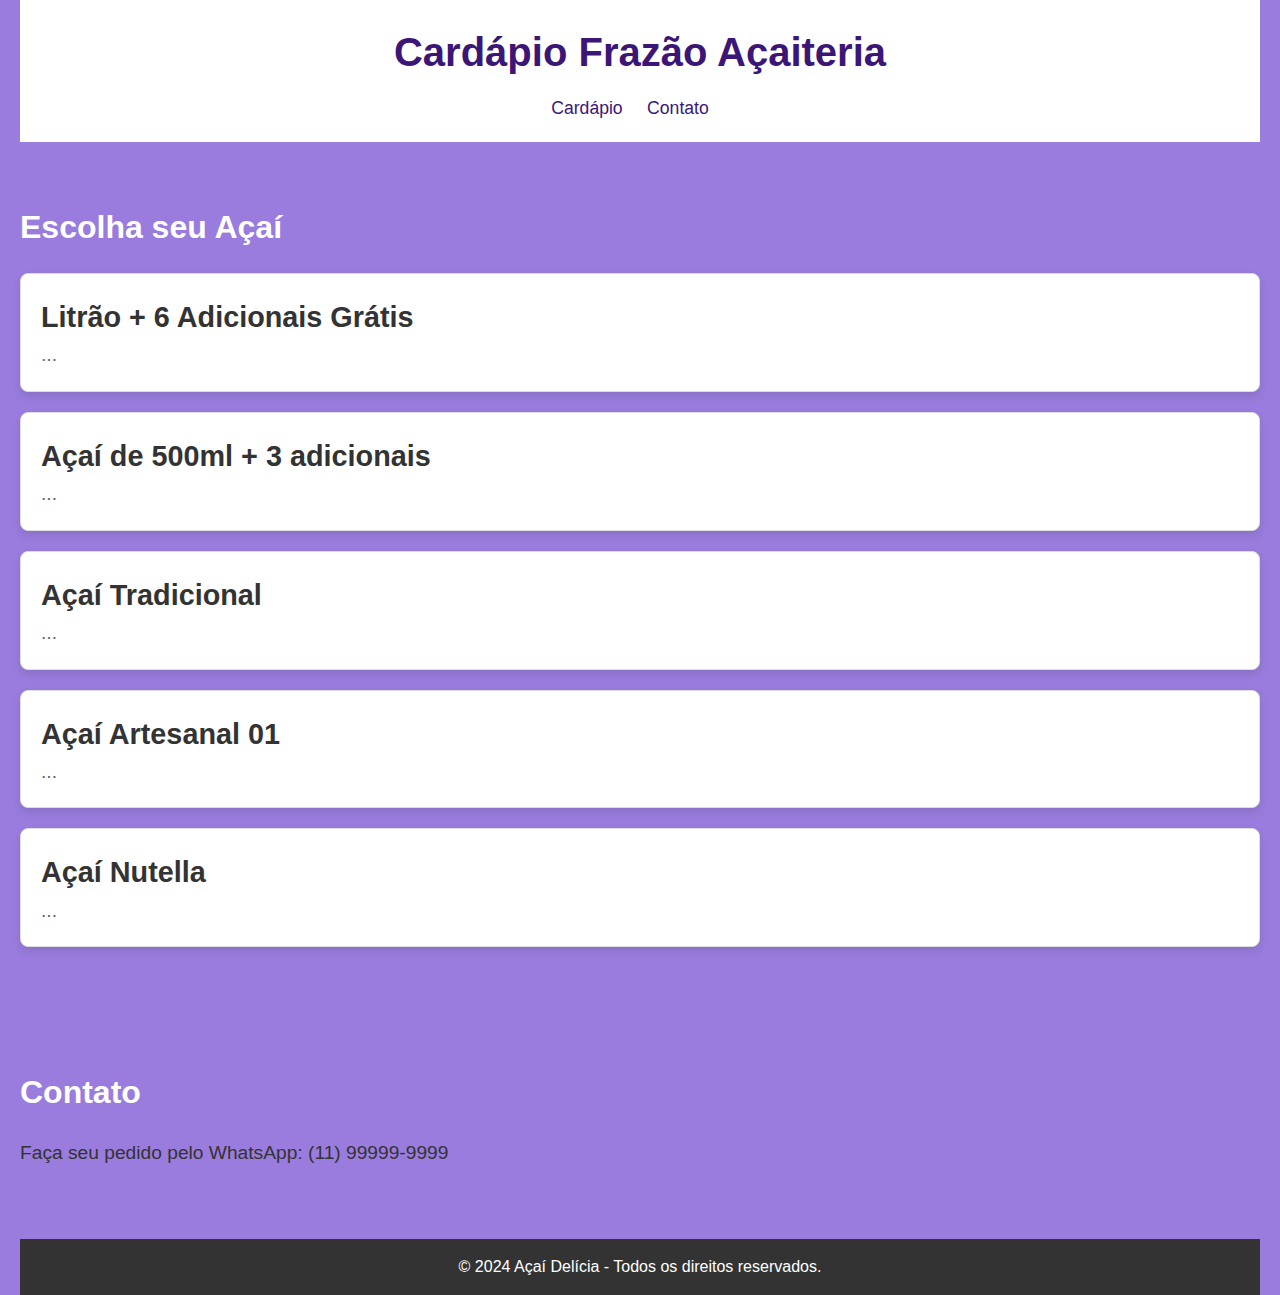
==== cardapio.html @ 2332adba "up" ====
<!DOCTYPE html>
<html lang="pt-BR">
<head>
    <meta charset="UTF-8">
    <meta name="viewport" content="width=device-width, initial-scale=1.0">
    <title>Cardápio de Açaí</title>
    <link rel="stylesheet" href="css/style_cardapio.css">
</head>
<body>
    <header>
        <h1>Cardápio Frazão Açaiteria</h1>
        <nav>
            <ul>
                <li><a href="#cardapio">Cardápio</a></li>
                <li><a href="#contato">Contato</a></li>
            </ul>
        </nav>
    </header>
    
    <section id="cardapio">
        <h2>Escolha seu Açaí</h2>
        <div class="item-cardapio">
            <h3>Litrão + 6 Adicionais Grátis</h3>
            <p>...</p>
        </div>
        <div class="item-cardapio">
            <h3>Açaí de 500ml + 3 adicionais</h3>
            <p>...</p>
        </div>
        <div class="item-cardapio">
            <h3>Açaí Tradicional</h3>
            <p>...</p>
        </div>
        <div class="item-cardapio">
            <h3>Açaí Artesanal 01</h3>
            <p>...</p>
        </div>
        <div class="item-cardapio">
            <h3>Açaí Nutella</h3>
            <p>...</p>
        </div>
    </section>
    
    <section id="contato">
        <h2>Contato</h2>
        <p>Faça seu pedido pelo WhatsApp: (11) 99999-9999</p>
    </section>
    
    <footer>
        <p>&copy; 2024 Açaí Delícia - Todos os direitos reservados.</p>
    </footer>
</body>
</html>
---- css/style_cardapio.css ----
/* Resetando margens e preenchimentos padrão */
* {
    margin: 0;
    padding: 0;
    box-sizing: border-box;
}

body {
    font-family: 'Arial', sans-serif;
    background-color: #997cdd;
    color: #333;
    line-height: 1.6;
    padding: 0 20px;
}

header {
    background-color: white;
    color: rgb(59, 22, 119);
    padding: 20px 0;
    text-align: center;
}

header h1 {
    font-size: 2.5em;
    margin-bottom: 10px;
}

nav ul {
    list-style: none;
}

nav ul li {
    display: inline;
    margin-right: 20px;
}

nav ul li a {
    color: rgb(59, 22, 119);
    text-decoration: none;
    font-size: 1.1em;
}

nav ul li a:hover {
    text-decoration: underline;
}

section {
    padding: 40px 0;
    margin: 20px 0;
}

#cardapio h2, #contato h2 {
    font-size: 2em;
    margin-bottom: 20px;
    color: white;
}

.item-cardapio {
    background-color: white;
    border: 1px solid #ddd;
    padding: 20px;
    margin-bottom: 20px;
    border-radius: 8px;
    box-shadow: 0 4px 8px rgba(0, 0, 0, 0.1);
    transition: transform 0.3s ease;
}

.item-cardapio h3 {
    font-size: 1.8em;
    color: #333;
}

.item-cardapio p {
    font-size: 1.2em;
    color: #666;
}

.item-cardapio:hover {
    transform: translateY(-5px);
}

#contato p {
    font-size: 1.2em;
    color: #333;
}

footer {
    background-color: #333;
    color: white;
    text-align: center;
    padding: 15px;
    margin-top: 30px;
}
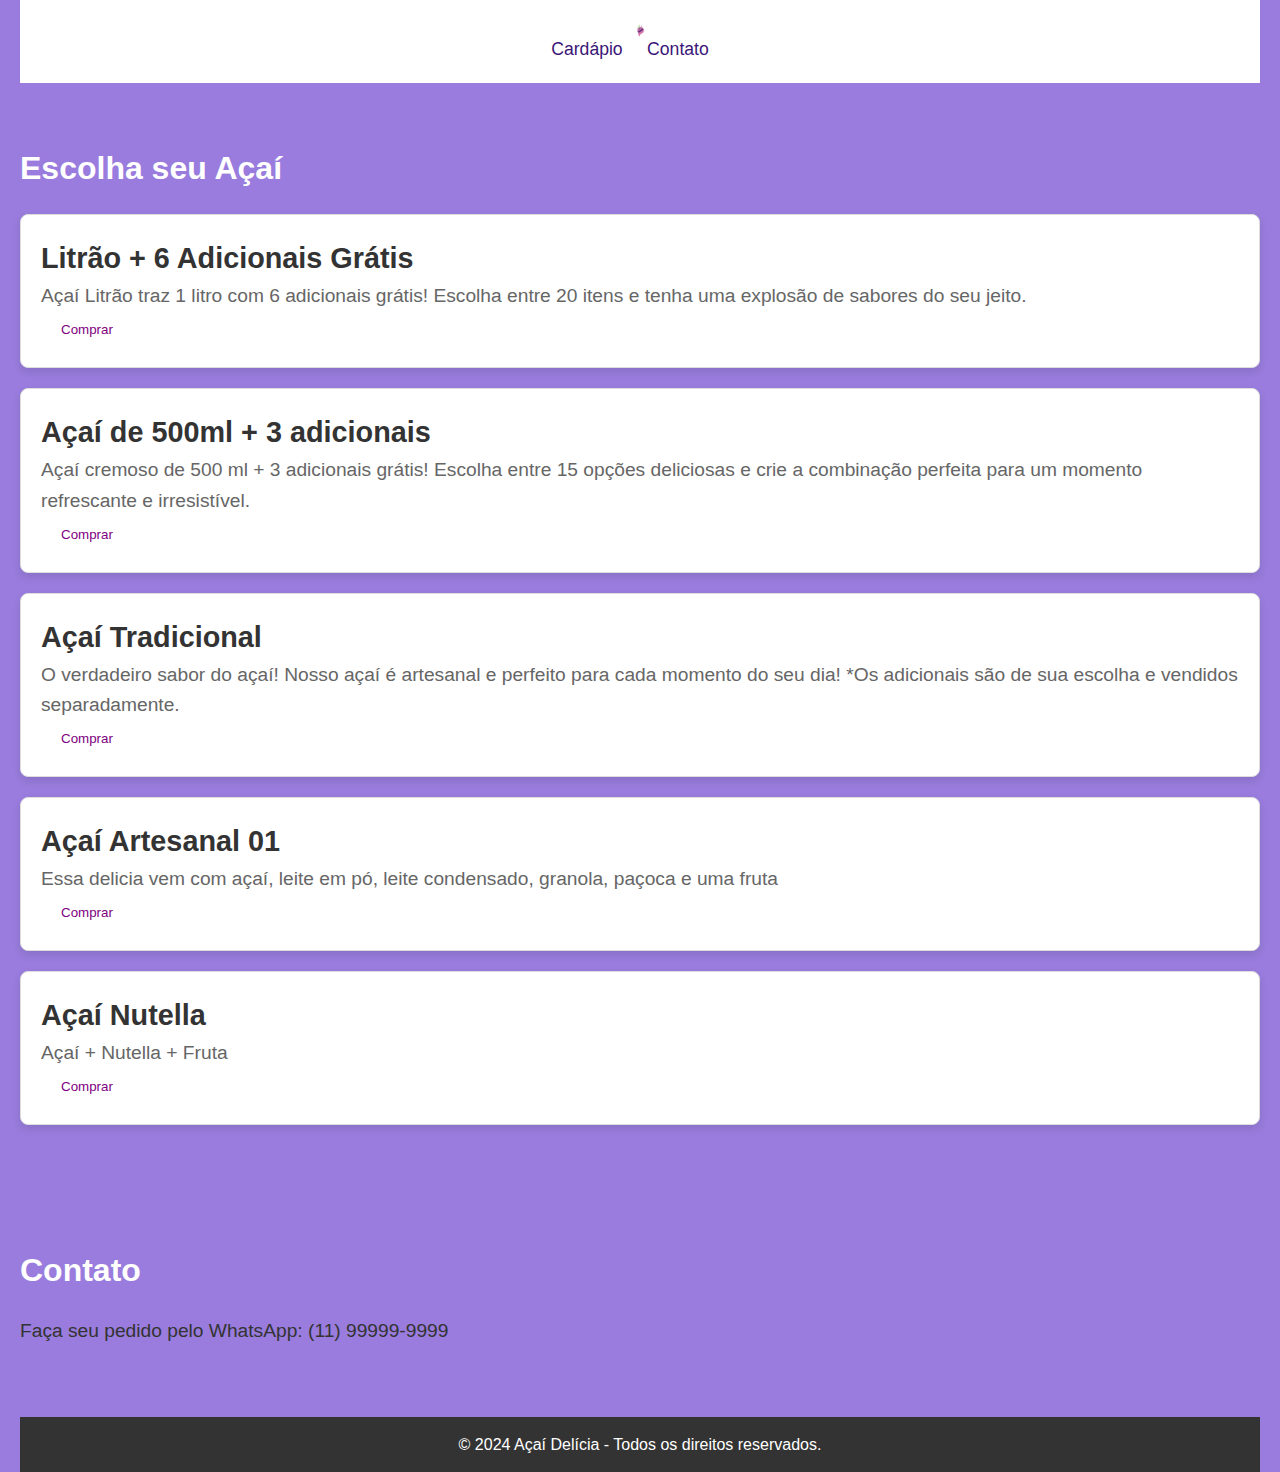
==== commit e057282b: "up" ====
--- a/cardapio.html
+++ b/cardapio.html
@@ -8,7 +8,10 @@
 </head>
 <body>
     <header>
-        <h1>Cardápio Frazão Açaiteria</h1>
+        <div class="cabeçalho"> 
+            <img src="img/logo.png" class="img-logo"> 
+            <h1 class="titulo">Cardápio Frazão Açaiteria</h1>
+        </div>
         <nav>
             <ul>
                 <li><a href="#cardapio">Cardápio</a></li>
@@ -21,23 +24,31 @@
         <h2>Escolha seu Açaí</h2>
         <div class="item-cardapio">
             <h3>Litrão + 6 Adicionais Grátis</h3>
-            <p>...</p>
+            <p> Açaí Litrão traz 1 litro com 6 adicionais grátis! Escolha
+                entre 20 itens e tenha uma explosão de sabores do seu jeito.</p>
+            <a href="cardapio.html"><button class="comprar">Comprar</button></a>
         </div>
         <div class="item-cardapio">
             <h3>Açaí de 500ml + 3 adicionais</h3>
-            <p>...</p>
+            <p>Açaí cremoso de 500 ml + 3 adicionais grátis! Escolha entre 15 opções deliciosas e crie a combinação
+                perfeita para um momento refrescante e irresistível.</p>
+            <a href="cardapio.html"><button class="comprar">Comprar</button></a>
         </div>
         <div class="item-cardapio">
             <h3>Açaí Tradicional</h3>
-            <p>...</p>
+            <p>O verdadeiro sabor do açaí! Nosso açaí é artesanal e perfeito para cada momento do seu dia! *Os
+                adicionais são de sua escolha e vendidos separadamente.</p>
+            <a href="cardapio.html"><button class="comprar">Comprar</button></a>
         </div>
         <div class="item-cardapio">
             <h3>Açaí Artesanal 01</h3>
-            <p>...</p>
+            <p>Essa delicia vem com açaí, leite em pó, leite condensado, granola, paçoca e uma fruta</p>
+        <a href="cardapio.html"><button class="comprar">Comprar</button></a>
         </div>
         <div class="item-cardapio">
             <h3>Açaí Nutella</h3>
-            <p>...</p>
+            <p>Açaí + Nutella + Fruta</p>
+            <a href="cardapio.html"><button class="comprar">Comprar</button></a>
         </div>
     </section>
     
--- a/css/style_cardapio.css
+++ b/css/style_cardapio.css
@@ -20,10 +20,25 @@
     text-align: center;
 }
 
-header h1 {
-    font-size: 2.5em;
-    margin-bottom: 10px;
+.cabeçalho {
+    background-color: white;
+    padding-bottom: 15px;
 }
+
+.img-logo {
+    width: 15px;
+    margin-top: 0px;
+    margin-left: 0px;
+}
+
+.titulo {
+    font-size: 25px;
+    color: rgb(59, 22, 119);
+    margin-left: 50px;
+    margin-top: -80px;
+    text-align: center;
+}
+
 
 nav ul {
     list-style: none;
@@ -38,6 +53,7 @@
     color: rgb(59, 22, 119);
     text-decoration: none;
     font-size: 1.1em;
+    text-align: center;
 }
 
 nav ul li a:hover {
@@ -47,6 +63,7 @@
 section {
     padding: 40px 0;
     margin: 20px 0;
+    
 }
 
 #cardapio h2, #contato h2 {
@@ -63,6 +80,7 @@
     border-radius: 8px;
     box-shadow: 0 4px 8px rgba(0, 0, 0, 0.1);
     transition: transform 0.3s ease;
+    cursor: pointer;
 }
 
 .item-cardapio h3 {
@@ -91,3 +109,11 @@
     padding: 15px;
     margin-top: 30px;
 }
+
+.comprar{
+    color:purple;
+    padding: 10px 20px;
+    background-color: transparent;
+    border-style: none;
+    cursor: pointer;
+}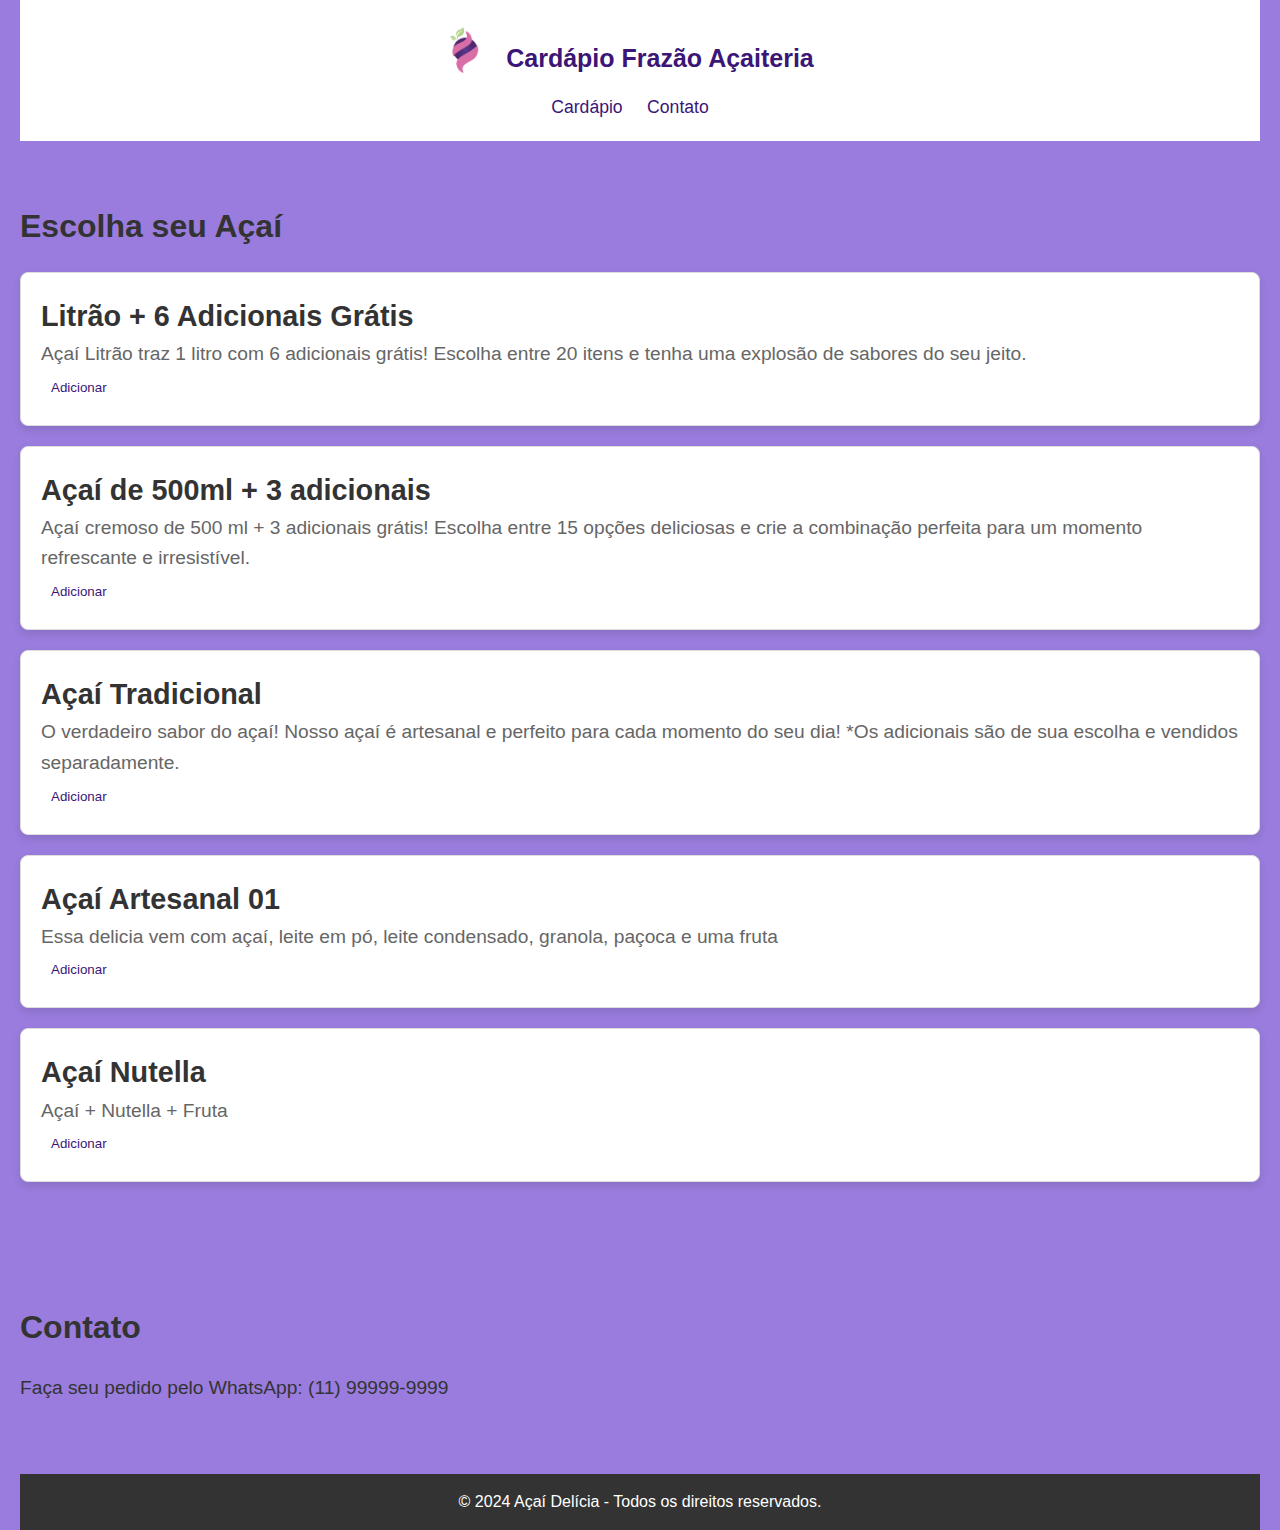
==== commit 85c31544: "up" ====
--- a/cardapio.html
+++ b/cardapio.html
@@ -26,29 +26,29 @@
             <h3>Litrão + 6 Adicionais Grátis</h3>
             <p> Açaí Litrão traz 1 litro com 6 adicionais grátis! Escolha
                 entre 20 itens e tenha uma explosão de sabores do seu jeito.</p>
-            <a href="cardapio.html"><button class="comprar">Comprar</button></a>
+            <a href="cardapio.html"><button class="comprar">Adicionar</button></a>
         </div>
         <div class="item-cardapio">
             <h3>Açaí de 500ml + 3 adicionais</h3>
             <p>Açaí cremoso de 500 ml + 3 adicionais grátis! Escolha entre 15 opções deliciosas e crie a combinação
                 perfeita para um momento refrescante e irresistível.</p>
-            <a href="cardapio.html"><button class="comprar">Comprar</button></a>
+            <a href="cardapio.html"><button class="comprar">Adicionar</button></a>
         </div>
         <div class="item-cardapio">
             <h3>Açaí Tradicional</h3>
             <p>O verdadeiro sabor do açaí! Nosso açaí é artesanal e perfeito para cada momento do seu dia! *Os
                 adicionais são de sua escolha e vendidos separadamente.</p>
-            <a href="cardapio.html"><button class="comprar">Comprar</button></a>
+            <a href="cardapio.html"><button class="comprar">Adicionar</button></a>
         </div>
         <div class="item-cardapio">
             <h3>Açaí Artesanal 01</h3>
             <p>Essa delicia vem com açaí, leite em pó, leite condensado, granola, paçoca e uma fruta</p>
-        <a href="cardapio.html"><button class="comprar">Comprar</button></a>
+        <a href="cardapio.html"><button class="comprar">Adicionar</button></a>
         </div>
         <div class="item-cardapio">
             <h3>Açaí Nutella</h3>
             <p>Açaí + Nutella + Fruta</p>
-            <a href="cardapio.html"><button class="comprar">Comprar</button></a>
+        <a href="cardapio.html"><button class="comprar">Adicionar</button></a>
         </div>
     </section>
     
--- a/css/style_cardapio.css
+++ b/css/style_cardapio.css
@@ -26,16 +26,16 @@
 }
 
 .img-logo {
-    width: 15px;
+    width: 60px;
     margin-top: 0px;
-    margin-left: 0px;
+    margin-left: -350px;
 }
 
 .titulo {
     font-size: 25px;
     color: rgb(59, 22, 119);
-    margin-left: 50px;
-    margin-top: -80px;
+    margin-left: 40px;
+    margin-top: -50px;
     text-align: center;
 }
 
@@ -69,7 +69,7 @@
 #cardapio h2, #contato h2 {
     font-size: 2em;
     margin-bottom: 20px;
-    color: white;
+    color: #333;
 }
 
 .item-cardapio {
@@ -111,9 +111,10 @@
 }
 
 .comprar{
-    color:purple;
+    color: rgb(59, 22, 119);
     padding: 10px 20px;
     background-color: transparent;
     border-style: none;
     cursor: pointer;
+    margin-left: -10px;
 }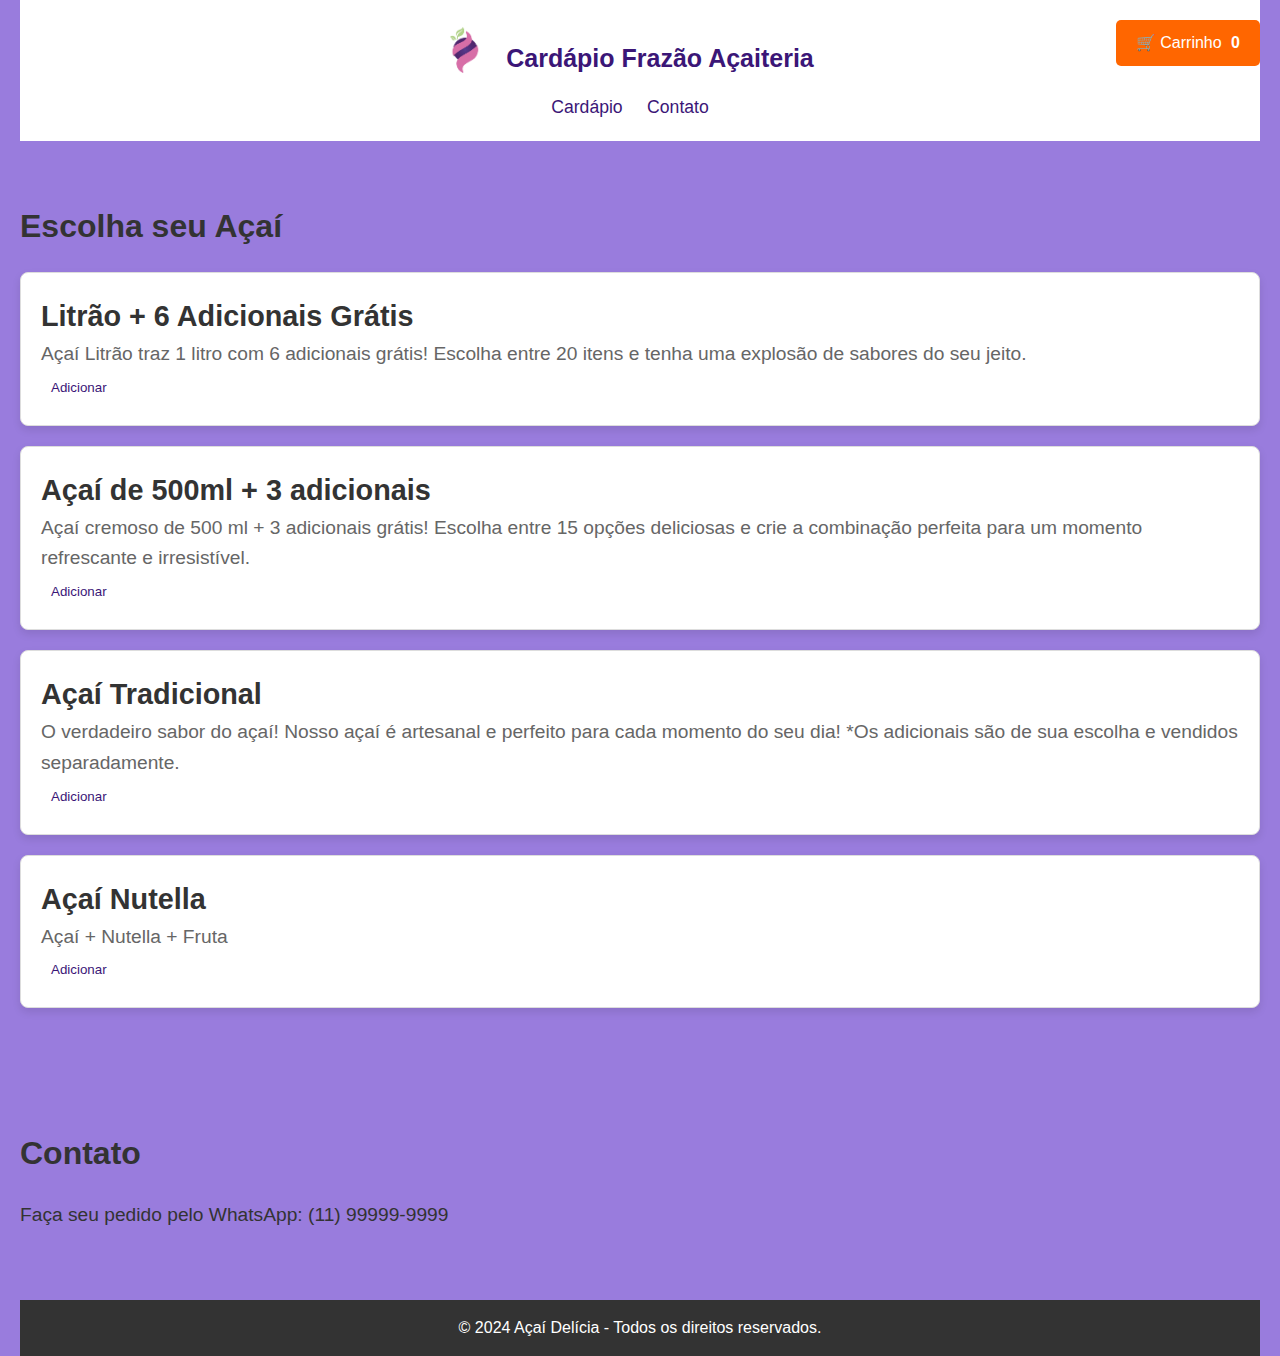
==== commit a90c4f18: "up" ====
--- a/cardapio.html
+++ b/cardapio.html
@@ -5,6 +5,59 @@
     <meta name="viewport" content="width=device-width, initial-scale=1.0">
     <title>Cardápio de Açaí</title>
     <link rel="stylesheet" href="css/style_cardapio.css">
+    <style>
+        .cart {
+            position: fixed;
+            top: 20px;
+            right: 20px;
+            background: #ff6600;
+            color: white;
+            padding: 10px 20px;
+            border-radius: 5px;
+            cursor: pointer;
+        }
+        .cart span {
+            font-weight: bold;
+            margin-left: 5px;
+        }
+        .cart-items {
+            display: none;
+            position: fixed;
+            top: 60px;
+            right: 20px;
+            background: white;
+            border: 1px solid #ddd;
+            padding: 10px;
+            width: 250px;
+            box-shadow: 0px 4px 6px rgba(0,0,0,0.1);
+        }
+        .cart-items ul {
+            list-style: none;
+            padding: 0;
+        }
+        .cart-items li {
+            margin-bottom: 5px;
+            display: flex;
+            justify-content: space-between;
+        }
+        .remove-item {
+            background: red;
+            color: white;
+            border: none;
+            padding: 2px 5px;
+            cursor: pointer;
+        }
+        .checkout-button {
+            display: block;
+            margin-top: 10px;
+            text-align: center;
+            background: #ff6600;
+            color: white;
+            padding: 5px;
+            border-radius: 5px;
+            text-decoration: none;
+        }
+    </style>
 </head>
 <body>
     <header>
@@ -18,37 +71,35 @@
                 <li><a href="#contato">Contato</a></li>
             </ul>
         </nav>
+        <div class="cart" onclick="toggleCart(event)">🛒 Carrinho <span id="cart-count">0</span></div>
+        <div class="cart-items" id="cart-items">
+            <h4>Itens no Carrinho</h4>
+            <ul id="cart-list"></ul>
+            <a href="pedidos.html" class="checkout-button">Finalizar Compra</a>
+        </div>
     </header>
     
     <section id="cardapio">
         <h2>Escolha seu Açaí</h2>
         <div class="item-cardapio">
             <h3>Litrão + 6 Adicionais Grátis</h3>
-            <p> Açaí Litrão traz 1 litro com 6 adicionais grátis! Escolha
-                entre 20 itens e tenha uma explosão de sabores do seu jeito.</p>
-            <a href="cardapio.html"><button class="comprar">Adicionar</button></a>
+            <p> Açaí Litrão traz 1 litro com 6 adicionais grátis! Escolha entre 20 itens e tenha uma explosão de sabores do seu jeito.</p>
+            <button class="comprar" onclick="addToCart('Litrão + 6 Adicionais Grátis')">Adicionar</button>
         </div>
         <div class="item-cardapio">
             <h3>Açaí de 500ml + 3 adicionais</h3>
-            <p>Açaí cremoso de 500 ml + 3 adicionais grátis! Escolha entre 15 opções deliciosas e crie a combinação
-                perfeita para um momento refrescante e irresistível.</p>
-            <a href="cardapio.html"><button class="comprar">Adicionar</button></a>
+            <p>Açaí cremoso de 500 ml + 3 adicionais grátis! Escolha entre 15 opções deliciosas e crie a combinação perfeita para um momento refrescante e irresistível.</p>
+            <button class="comprar" onclick="addToCart('Açaí de 500ml + 3 adicionais')">Adicionar</button>
         </div>
         <div class="item-cardapio">
             <h3>Açaí Tradicional</h3>
-            <p>O verdadeiro sabor do açaí! Nosso açaí é artesanal e perfeito para cada momento do seu dia! *Os
-                adicionais são de sua escolha e vendidos separadamente.</p>
-            <a href="cardapio.html"><button class="comprar">Adicionar</button></a>
-        </div>
-        <div class="item-cardapio">
-            <h3>Açaí Artesanal 01</h3>
-            <p>Essa delicia vem com açaí, leite em pó, leite condensado, granola, paçoca e uma fruta</p>
-        <a href="cardapio.html"><button class="comprar">Adicionar</button></a>
+            <p>O verdadeiro sabor do açaí! Nosso açaí é artesanal e perfeito para cada momento do seu dia! *Os adicionais são de sua escolha e vendidos separadamente.</p>
+            <button class="comprar" onclick="addToCart('Açaí Tradicional')">Adicionar</button>
         </div>
         <div class="item-cardapio">
             <h3>Açaí Nutella</h3>
             <p>Açaí + Nutella + Fruta</p>
-        <a href="cardapio.html"><button class="comprar">Adicionar</button></a>
+            <button class="comprar" onclick="addToCart('Açaí Tradicional')">Adicionar</button>
         </div>
     </section>
     
@@ -56,9 +107,64 @@
         <h2>Contato</h2>
         <p>Faça seu pedido pelo WhatsApp: (11) 99999-9999</p>
     </section>
-    
+     
     <footer>
         <p>&copy; 2024 Açaí Delícia - Todos os direitos reservados.</p>
     </footer>
+
+    <script>
+        let cartItems = JSON.parse(localStorage.getItem("cartItems")) || [];
+        updateCartCount();
+        updateCartList();
+
+        function addToCart(item) {
+            cartItems.push(item);
+            localStorage.setItem("cartItems", JSON.stringify(cartItems));
+            updateCartCount();
+            updateCartList();
+        }
+
+        function removeFromCart(index) {
+            cartItems.splice(index, 1);
+            localStorage.setItem("cartItems", JSON.stringify(cartItems));
+            updateCartCount();
+            updateCartList();
+        }
+
+        function updateCartCount() {
+            document.getElementById("cart-count").textContent = cartItems.length;
+        }
+
+        function updateCartList() {
+            const cartList = document.getElementById("cart-list");
+            cartList.innerHTML = "";
+            cartItems.forEach((item, index) => {
+                const li = document.createElement("li");
+                li.textContent = item;
+                
+                const removeBtn = document.createElement("button");
+                removeBtn.textContent = "X";
+                removeBtn.classList.add("remove-item");
+                removeBtn.onclick = () => removeFromCart(index);
+                
+                li.appendChild(removeBtn);
+                cartList.appendChild(li);
+            });
+        }
+
+        function toggleCart(event) {
+            event.stopPropagation();
+            const cartDiv = document.getElementById("cart-items");
+            cartDiv.style.display = cartDiv.style.display === "none" || cartDiv.style.display === "" ? "block" : "none";
+        }
+
+        document.addEventListener("click", function(event) {
+            const cartDiv = document.getElementById("cart-items");
+            const cartButton = document.querySelector(".cart");
+            if (!cartDiv.contains(event.target) && !cartButton.contains(event.target)) {
+                cartDiv.style.display = "none";
+            }
+        });
+    </script>
 </body>
 </html>
--- a/css/style_cardapio.css
+++ b/css/style_cardapio.css
@@ -117,4 +117,48 @@
     border-style: none;
     cursor: pointer;
     margin-left: -10px;
+}
+
+-----------------------------------
+
+.cart {
+    position: fixed;
+    margin-top: 20px;
+    margin-right: 20px;
+    background: #ff6600;
+    color: white;
+    padding: 10px 20px;
+    border-radius: 5px;
+    cursor: pointer;
+}
+.cart span {
+    font-weight: bold;
+    margin-left: 5px;
+}
+.cart-items {
+    display: none;
+    position: fixed;
+    top: 60px;
+    right: 20px;
+    background: white;
+    border: 1px solid #ddd;
+    padding: 10px;
+    width: 250px;
+    box-shadow: 0px 4px 6px rgba(0,0,0,0.1);
+}
+.cart-items ul {
+    list-style: none;
+    padding: 0;
+}
+.cart-items li {
+    margin-bottom: 5px;
+    display: flex;
+    justify-content: space-between;
+}
+.remove-item {
+    background: red;
+    color: white;
+    border: none;
+    padding: 2px 5px;
+    cursor: pointer;
 }